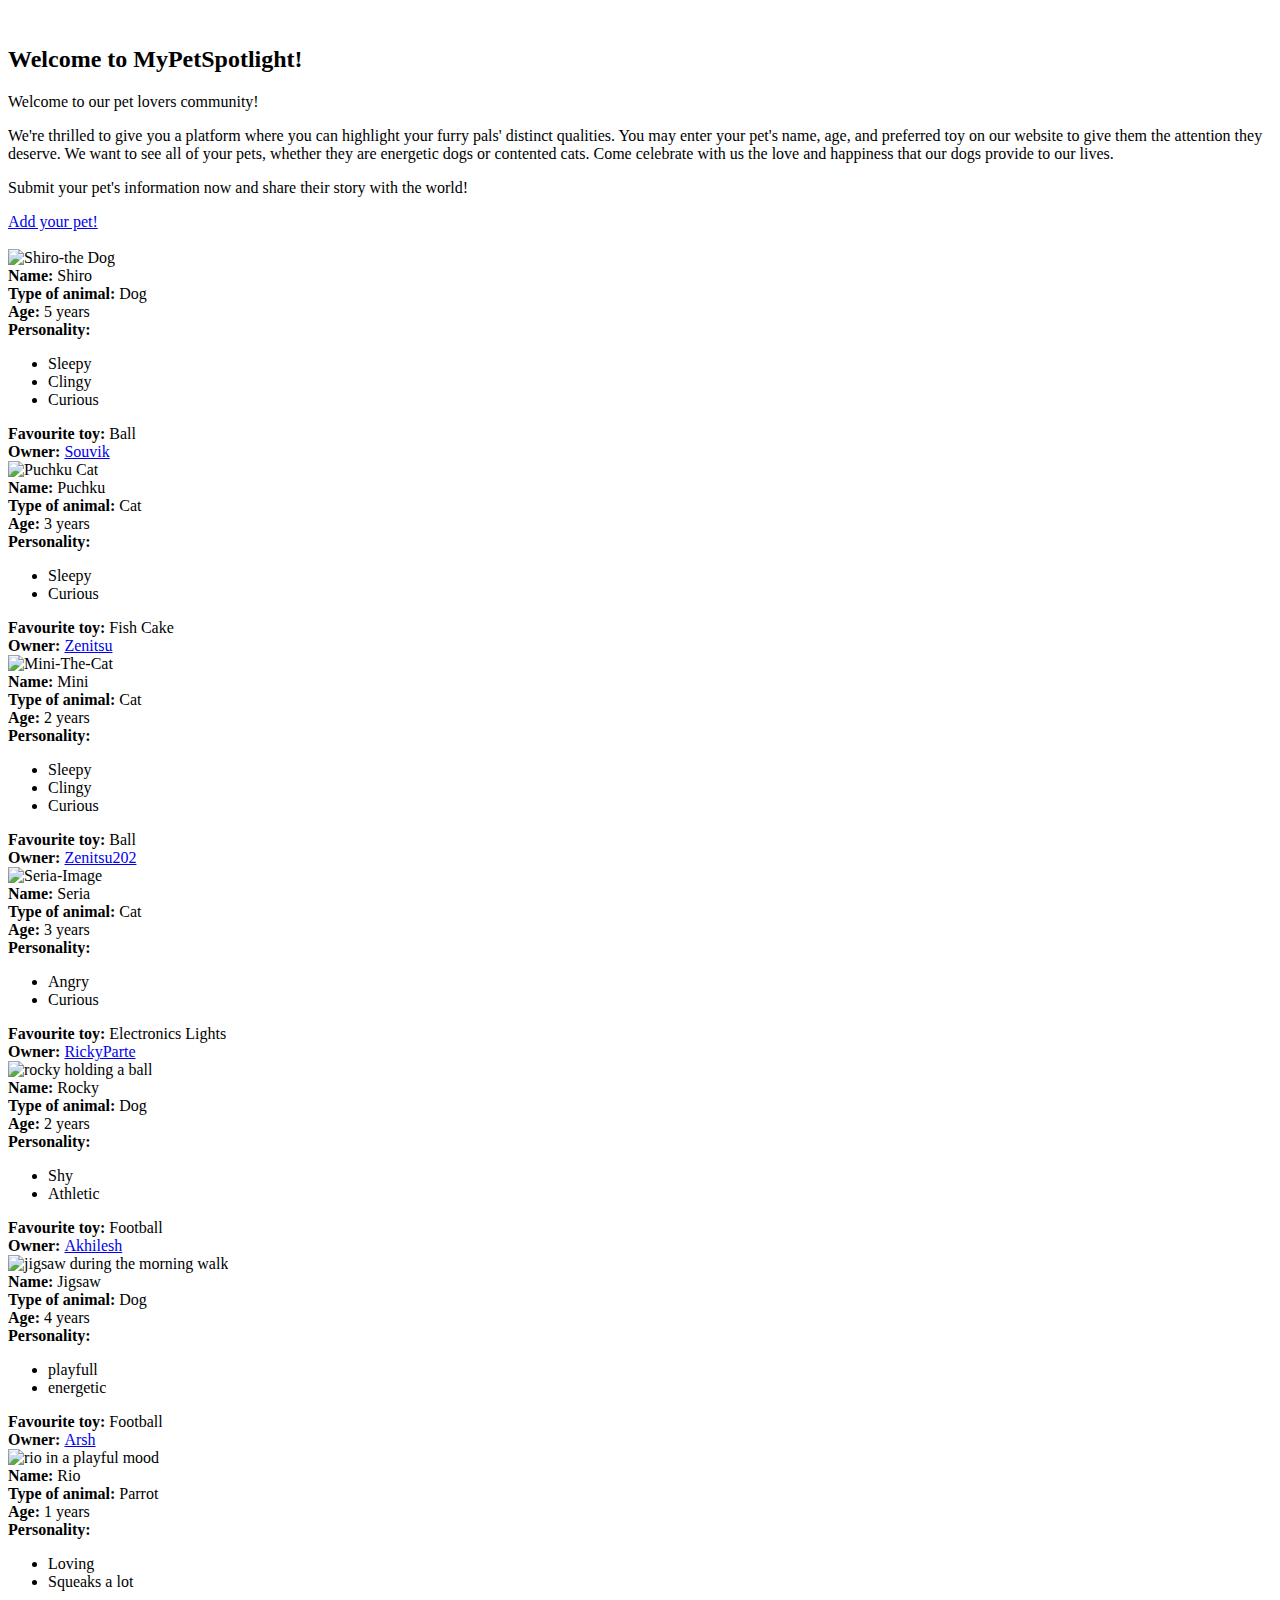
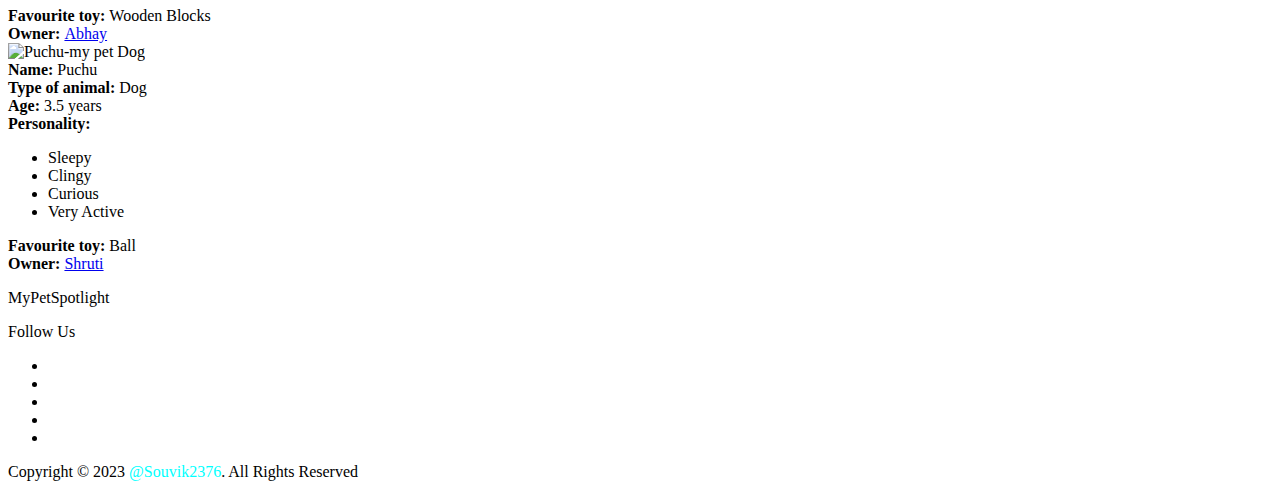
==== index.html @ e3cb03bc "Added my pet puchu's info" ====
<!DOCTYPE html>
<html lang="en">

<head>
  <meta charset="UTF-8" />
  <meta http-equiv="X-UA-Compatible" content="IE=edge" />
  <meta name="viewport" content="width=device-width, initial-scale=1.0" />
  <title>MyPetSpotlight</title>
  <link rel="stylesheet" href="https://cdn.jsdelivr.net/npm/swiper@9/swiper-bundle.min.css" />
  <link rel="stylesheet" href="https://cdn.jsdelivr.net/npm/swiper@9/swiper-bundle.min.css" />
  <link rel="stylesheet" href="./CSS/style.css" />
  <link href="https://cdn.jsdelivr.net/gh/hung1001/font-awesome-pro-v6@44659d9/css/all.css" rel="stylesheet" type="text/css" />
  <link rel="icon" type="image/x-icon" href="./assets/icons/owner.ico">  
</head>

<body>

  <!-- SLider  -->

  <div class="swiper">
    <div class="swiper-wrapper">
      <div class="swiper-slide" id="s1"> <img src="./assets/slider_img/cat.jpg" alt="" srcset=""> </div>
      <div class="swiper-slide" id="s2"> <img src="./assets/slider_img/dog.jpg" alt="" srcset=""> </div>
      <div class="swiper-slide" id="s3"> <img src="./assets/slider_img/hamster1.jpg" alt="" srcset=""> </div>
      <div class="swiper-slide" id="s4"> <img src="./assets/slider_img/dog1.jpg" alt="" srcset=""> </div>
      <div class="swiper-slide" id="s3"> <img src="./assets/slider_img/hamster.jpg" alt="" srcset=""> </div>
    </div>
    <div class="swiper-pagination"></div>
  </div>

  <!-- Introduction -->

  <div class="welcome">

    <h2>Welcome to MyPetSpotlight!</h2>
    <p id="petcommunity">Welcome to our pet lovers community!</p>
    <p id="describe">
      We're thrilled to give you a platform where you can highlight your furry pals' distinct qualities. 
      You may enter your pet's name, age, and preferred toy on our website to give them the attention they 
      deserve. We want to see all of your pets, whether they are energetic dogs or contented cats. 
      Come celebrate with us the love and happiness that our dogs provide to our lives.
    </p>
    <p id="submit">
      Submit your pet's information now and share their story with the
      world!
    </p>
    <nav>
      <a class="navbar-button" href="https://github.com/Souvik2376/Hacktober-Fest-2023-MyPetSpotlight" target="_blank">
        Add your pet!
      </a>
    </nav>
  </div>
  <img id="photo" alt="" />

  <!-- Cards of Pets -->

  <div id="list">

    <!-- Add your pet below -->
    <!-- Shiro-->
    <div class="card">
      <img src="/assets/images/Shiro.jpg" alt="Shiro-the Dog">
      <div class="content">
        <div class="name">
          <strong> Name: </strong>
          <span> Shiro</span>
        </div>
        
        <div class="animal">
          <strong> Type of animal: </strong>
          <span> Dog</span>
        </div>
        
        <div class="age">
          <strong> Age: </strong>
          <span> 5 years</span>
        </div>
        
        <div class="personality">
          <strong> Personality: </strong>
          <ul>
            <li> Sleepy </li>
            <li> Clingy </li>
            <li> Curious </li>
          </ul>
        </div>
        
        <div class="toy">
          <strong> Favourite toy: </strong>
          <span> Ball</span>
        </div>

        <div class="owner">
          <strong> Owner: </strong>
          <span> <a href="https://github.com/Souvik2376"> Souvik </a> </span>
        </div>
      </div>  
    </div>
    
  <!--puchku-->
    <div class="card">
      <img src="/assets/images/puchku.jpg" alt="Puchku Cat">
      <div class="content">
        <div class="name">
          <strong> Name: </strong>
          <span> Puchku </span>
        </div>
        
        <div class="animal">
          <strong> Type of animal: </strong>
          <span> Cat</span>
        </div>
        
        <div class="age">
          <strong> Age: </strong>
          <span> 3 years</span>
        </div>
        
        <div class="personality">
          <strong> Personality: </strong>
          <ul>
            <li> Sleepy </li>
            <li> Curious </li>
          </ul>
        </div>
        
        <div class="toy">
          <strong> Favourite toy: </strong>
          <span> Fish Cake </span>
        </div>

        <div class="owner">
          <strong> Owner: </strong>
          <span> <a href="https://github.com/Zenitsu202"> Zenitsu </a> </span>
        </div>
      </div>  
    </div>

    <!-- My Pet Cat-->
    <div class="card">
      <img src="/assets/images/catpet.jpg" alt="Mini-The-Cat">
      <div class="content">
        <div class="name">
          <strong> Name: </strong>
          <span> Mini</span>
        </div>
        
        <div class="animal">
          <strong> Type of animal: </strong>
          <span> Cat</span>
        </div>
        
        <div class="age">
          <strong> Age: </strong>
          <span> 2 years</span>
        </div>
        
        <div class="personality">
          <strong> Personality: </strong>
          <ul>
            <li> Sleepy </li>
            <li> Clingy </li>
            <li> Curious </li>
          </ul>
        </div>
        
        <div class="toy">
          <strong> Favourite toy: </strong>
          <span> Ball</span>
        </div>

        <div class="owner">
          <strong> Owner: </strong>
          <span> <a href="https://github.com/Zenitsu202"> Zenitsu202 </a> </span>
        </div>
      </div>  
    </div>

    <div class="card">
      <img src="/assets/images/seria.jpeg" alt="Seria-Image">
      <div class="content">
        <div class="name">
          <strong> Name: </strong>
          <span> Seria </span>
        </div>
        
        <div class="animal">
          <strong> Type of animal: </strong>
          <span> Cat </span>
        </div>
        
        <div class="age">
          <strong> Age: </strong>
          <span> 3 years</span>
        </div>
        
        <div class="personality">
          <strong> Personality: </strong>
          <ul>
            <li> Angry </li>
            <li> Curious </li>
          </ul>
        </div>
        
        <div class="toy">
          <strong> Favourite toy: </strong>
          <span> Electronics Lights</span>
        </div>

        <div class="owner">
          <strong> Owner: </strong>
          <span> <a href="https://github.com/RickyParte"> RickyParte </a> </span>
        </div>
      </div>  
    </div>

    <!---Rocky's info-->
    <div class="card">
      <img src="./assets/images/rocky.jpg" alt="rocky holding a ball">
      <div class="content">
        <div class="name">
          <strong> Name: </strong>
          <span>Rocky </span>
        </div>
        
        <div class="animal">
          <strong> Type of animal:  </strong>
          <span> Dog</span>
        </div>
        
        <div class="age">
          <strong> Age: </strong>
          <span>2 years</span>
        </div>
        
        <div class="personality">
          <strong> Personality: </strong>
          <ul>
            <li>Shy</li>
            <li>Athletic</li>
          </ul>
        </div>
        
        <div class="toy">
          <strong> Favourite toy: </strong>
          <span> Football </span>
        </div>

        <div class="owner">
          <strong> Owner: </strong>
          <span> <a href="https://github.com/bruchimp3"> Akhilesh </a> </span>
        </div>
      </div>  
    </div>


    <!---Jigsaw's info-->

    <div class="card">
      <img src="./assets/images/jigsaw.jpg" alt="jigsaw during the morning walk">
      <div class="content">
        <div class="name">
          <strong> Name: </strong>
          <span> Jigsaw </span>
        </div>
        
        <div class="animal">
          <strong> Type of animal: </strong>
          <span> Dog </span>
        </div>
        
        <div class="age">
          <strong> Age: </strong>
          <span> 4 years </span>
        </div>
        
        <div class="personality">
          <strong> Personality: </strong>
          <ul>
            <li> playfull </li>
            <li> energetic </li>
          </ul>
        </div>
        
        <div class="toy">
          <strong> Favourite toy: </strong>
          <span> Football </span>
        </div>

        <div class="owner">
          <strong> Owner: </strong>
          <span> <a href="https://github.com/Arsh-Bhogle"> Arsh </a> </span>
        </div>
      </div>  
    </div>


    <!-- Rio's Info -->
    <div class="card">
      <img src="./assets/images/rio.jpg" alt="rio in a playful mood">
      <div class="content">
        <div class="name">
          <strong> Name: </strong>
          <span>Rio </span>
        </div>
        
        <div class="animal">
          <strong> Type of animal:  </strong>
          <span> Parrot</span>
        </div>
        
        <div class="age">
          <strong> Age: </strong>
          <span>1 years</span>
        </div>
        
        <div class="personality">
          <strong> Personality: </strong>
          <ul>
            <li>Loving</li>
            <li>Squeaks a lot</li>
          </ul>
        </div>
        
        <div class="toy">
          <strong> Favourite toy: </strong>
          <span> Wooden Blocks </span>
        </div>

        <div class="owner">
          <strong> Owner: </strong>
          <span> <a href="https://github.com/Abhay-Gupta008"> Abhay </a> </span>
        </div>
      </div>  
    </div>

    <!-- Puchu- my pet dog-->
    <div class="card">
      <img src="/assets/images/puchu.jpg" alt="Puchu-my pet Dog">
      <div class="content">
        <div class="name">
          <strong> Name: </strong>
          <span> Puchu </span>
        </div>
        
        <div class="animal">
          <strong> Type of animal: </strong>
          <span> Dog</span>
        </div>
        
        <div class="age">
          <strong> Age: </strong>
          <span> 3.5 years</span>
        </div>
        
        <div class="personality">
          <strong> Personality: </strong>
          <ul>
            <li> Sleepy </li>
            <li> Clingy </li>
            <li> Curious </li>
            <li> Very Active </li>
          </ul>
        </div>
        
        <div class="toy">
          <strong> Favourite toy: </strong>
          <span> Ball </span>
        </div>

        <div class="owner">
          <strong> Owner: </strong>
          <span> <a href="https://github.com/shruti-sen2004"> Shruti </a> </span>
        </div>
      </div>  
    </div>
    

    <!-- Add your pet above -->

  </div>

  <!--Footer-->
  <footer>
    <div class="footer-line">
      <p class="logo">MyPetSpotlight</p>

      <div class="social-media">
        <p>Follow Us</p>
        <ul>
          <li class="list-item">
            <a href=""><i class="fa-brands fa-facebook fa-2xl"></i></a>
          </li>
          <li class="list-item">
            <a href=""><i class="fa-brands fa-twitter fa-2xl"></i></a>
          </li>
          <li class="list-item">
            <a href=""><i class="fa-brands fa-tiktok fa-2xl"></i></a>
          </li>
          <li class="list-item">
            <a href=""><i class="fa-brands fa-instagram fa-2xl"></i></a>
          </li>
          <li class="list-item">
            <a href="https://github.com/"><i class="fa-brands fa-github fa-2xl"></i></a>
          </li>
        </ul>
      </div>
    </div>

    <div class="copyright">
      <p> Copyright &copy; 2023 <span style="color: aqua;">@Souvik2376</span>. All Rights Reserved</p>
    </div>
  </footer>


</body>

<!-- script of slider -->

<script src="https://cdn.jsdelivr.net/npm/swiper@9/swiper-bundle.min.js"></script>
<script src="./JS/slider.js"></script>
<script src="./JS/script.js"></script>
</html>
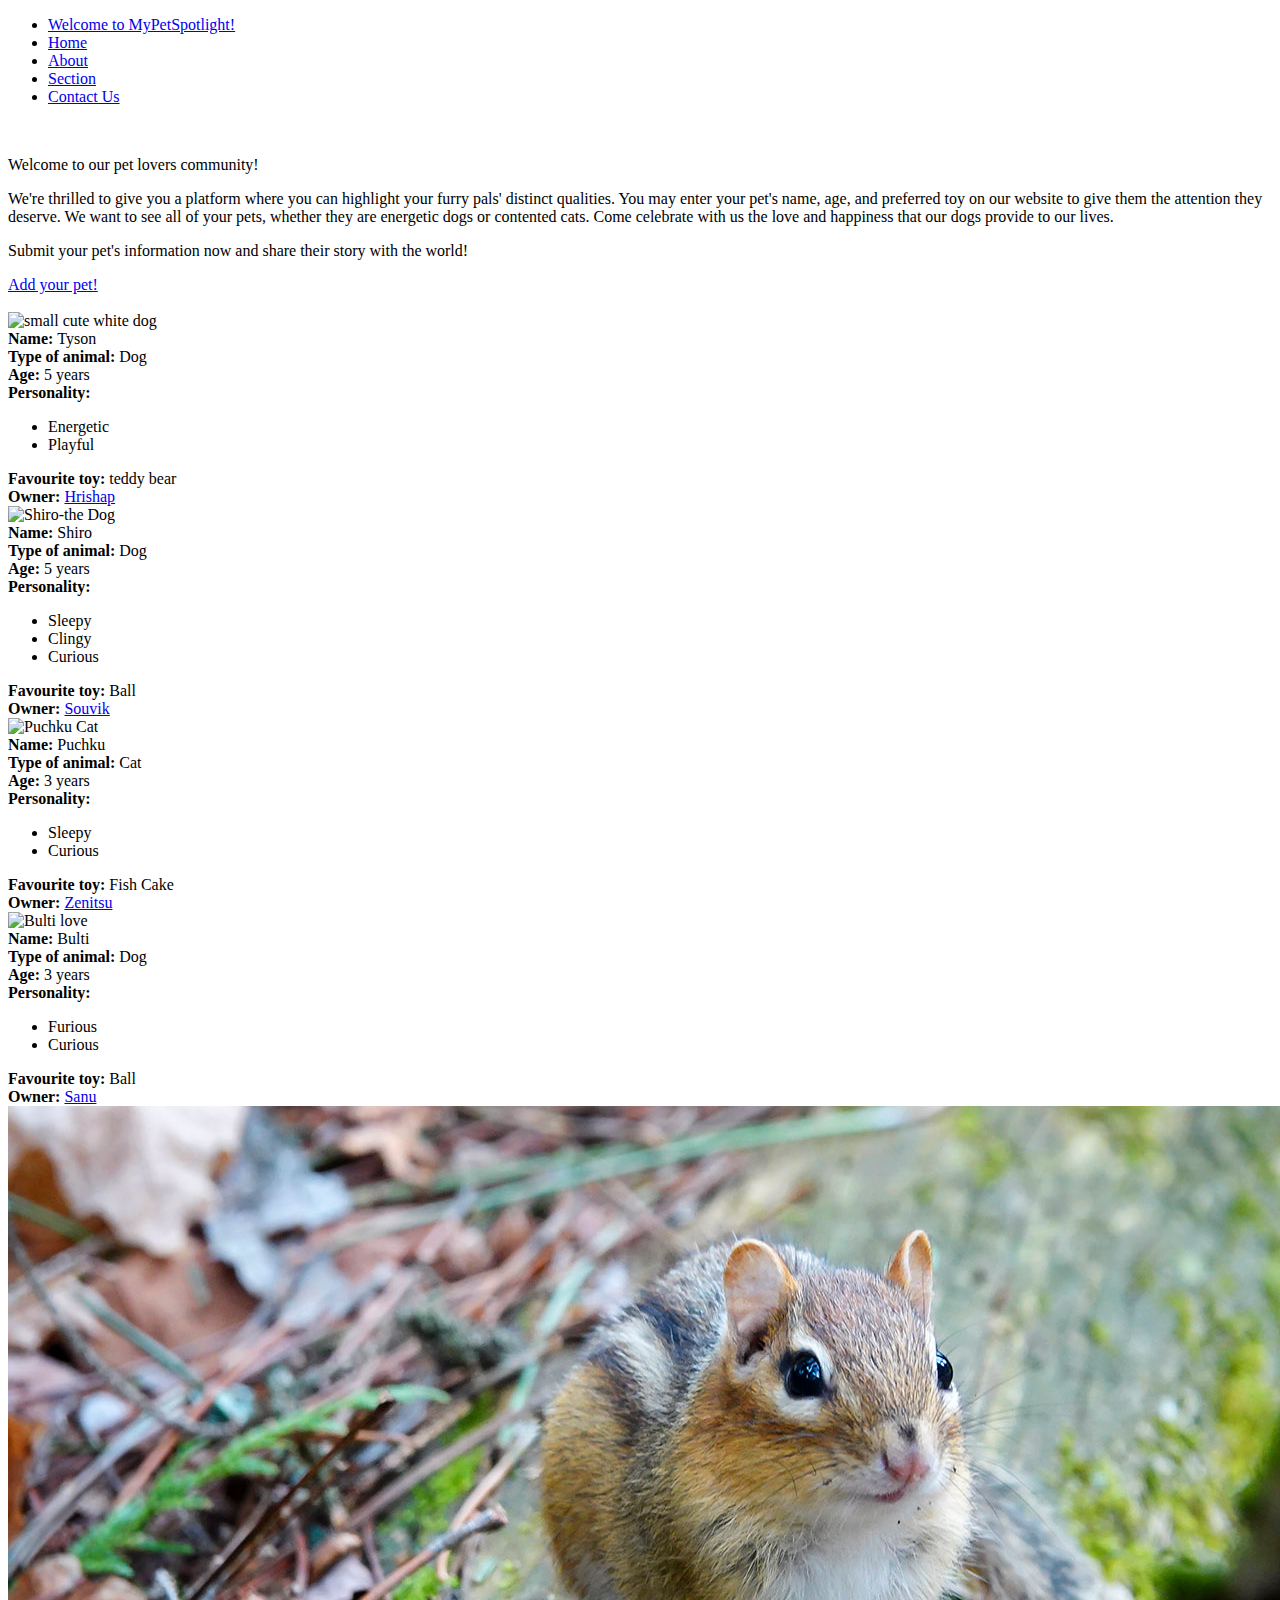
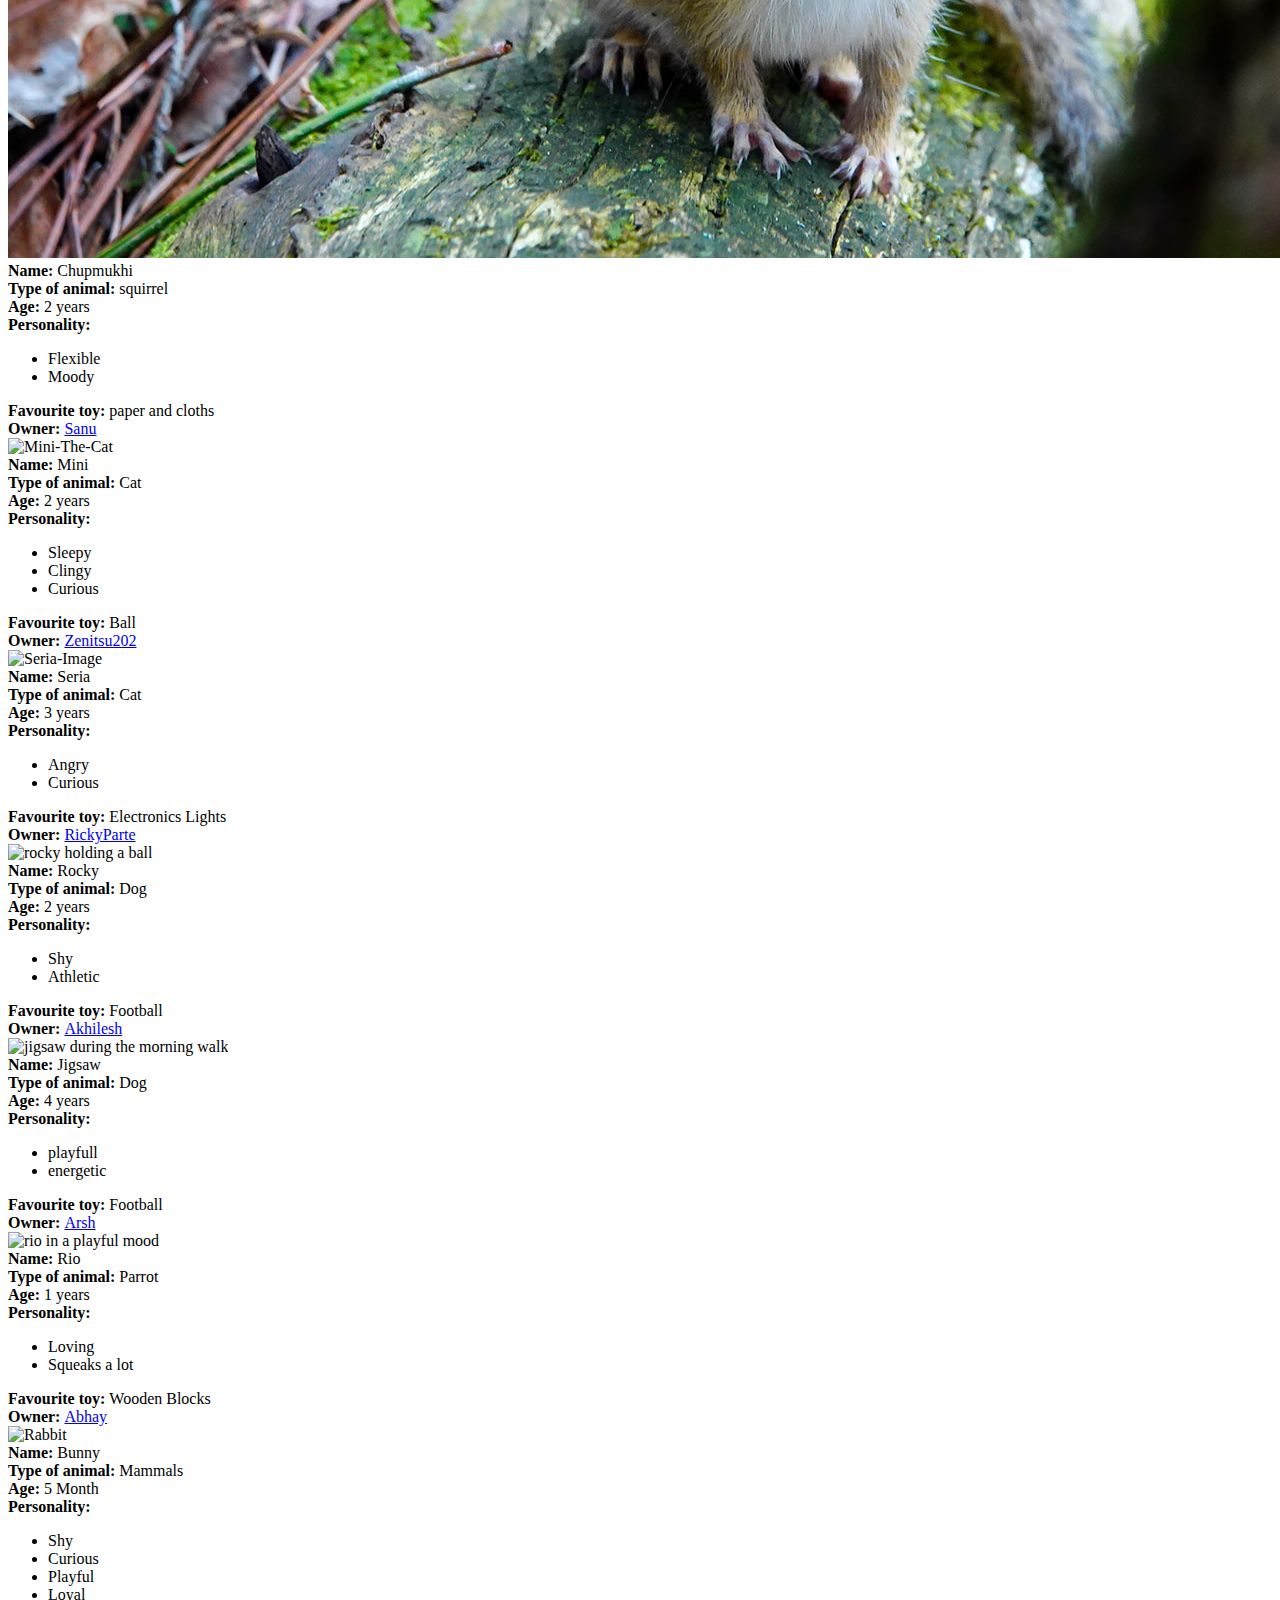
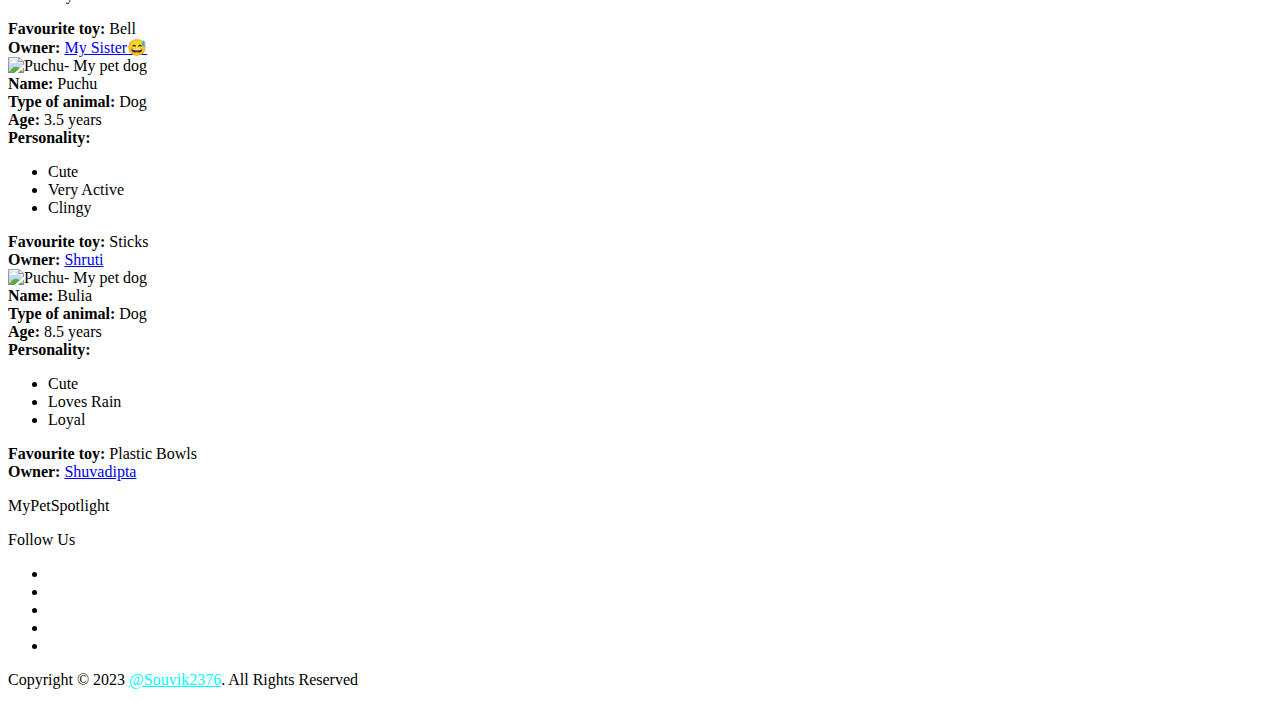
==== commit 941370b7: "Merge pull request #24 from Santanujana2001/sanu" ====
--- a/index.html
+++ b/index.html
@@ -9,11 +9,28 @@
   <link rel="stylesheet" href="https://cdn.jsdelivr.net/npm/swiper@9/swiper-bundle.min.css" />
   <link rel="stylesheet" href="https://cdn.jsdelivr.net/npm/swiper@9/swiper-bundle.min.css" />
   <link rel="stylesheet" href="./CSS/style.css" />
-  <link href="https://cdn.jsdelivr.net/gh/hung1001/font-awesome-pro-v6@44659d9/css/all.css" rel="stylesheet" type="text/css" />
-  <link rel="icon" type="image/x-icon" href="./assets/icons/owner.ico">  
+  <link rel="stylesheet" href="./CSS/scroll.css">
+  <link href="https://cdn.jsdelivr.net/gh/hung1001/font-awesome-pro-v6@44659d9/css/all.css" rel="stylesheet"
+    type="text/css" />
+  <link rel="icon" type="image/x-icon" href="./assets/icons/owner.ico">
 </head>
 
 <body>
+  <nav class="navbar">
+    <ul>
+      <li><a href="#">Welcome to MyPetSpotlight!</a></li>
+      <li><a href="#">Home</a></li>
+      <li><a href="#">About</a></li>
+      <li><a href="#">Section</a></li>
+      <li><a href="#">Contact Us</a></li>
+    </ul>
+  </nav>
+
+  <!-- SCROLL TO TOP BUTTON -->
+  <div id="progress">
+    <span id="progress-value">&#x1F815;</span>
+  </div>
+
 
   <!-- SLider  -->
 
@@ -32,12 +49,12 @@
 
   <div class="welcome">
 
-    <h2>Welcome to MyPetSpotlight!</h2>
+   
     <p id="petcommunity">Welcome to our pet lovers community!</p>
     <p id="describe">
-      We're thrilled to give you a platform where you can highlight your furry pals' distinct qualities. 
-      You may enter your pet's name, age, and preferred toy on our website to give them the attention they 
-      deserve. We want to see all of your pets, whether they are energetic dogs or contented cats. 
+      We're thrilled to give you a platform where you can highlight your furry pals' distinct qualities.
+      You may enter your pet's name, age, and preferred toy on our website to give them the attention they
+      deserve. We want to see all of your pets, whether they are energetic dogs or contented cats.
       Come celebrate with us the love and happiness that our dogs provide to our lives.
     </p>
     <p id="submit">
@@ -57,6 +74,46 @@
   <div id="list">
 
     <!-- Add your pet below -->
+
+    <!--Tyson-->
+    <div class="card">
+      <img src="./assets/images/Tyson.jpg" alt="small cute  white dog ">
+      <div class="content">
+        <div class="name">
+          <strong> Name: </strong>
+          <span>Tyson</span>
+        </div>
+
+        <div class="animal">
+          <strong> Type of animal: </strong>
+          <span> Dog </span>
+        </div>
+
+        <div class="age">
+          <strong> Age: </strong>
+          <span>5 years</span>
+        </div>
+
+        <div class="personality">
+          <strong> Personality: </strong>
+          <ul>
+            <li> Energetic </li>
+            <li> Playful</li>
+          </ul>
+        </div>
+
+        <div class="toy">
+          <strong> Favourite toy: </strong>
+          <span> teddy bear</span>
+        </div>
+
+        <div class="owner">
+          <strong> Owner: </strong>
+          <span> <a href="https://github.com/Hrishap"> Hrishap </a> </span>
+        </div>
+      </div>
+    </div>
+
     <!-- Shiro-->
     <div class="card">
       <img src="/assets/images/Shiro.jpg" alt="Shiro-the Dog">
@@ -65,17 +122,17 @@
           <strong> Name: </strong>
           <span> Shiro</span>
         </div>
-        
+
         <div class="animal">
           <strong> Type of animal: </strong>
           <span> Dog</span>
         </div>
-        
+
         <div class="age">
           <strong> Age: </strong>
           <span> 5 years</span>
         </div>
-        
+
         <div class="personality">
           <strong> Personality: </strong>
           <ul>
@@ -84,7 +141,7 @@
             <li> Curious </li>
           </ul>
         </div>
-        
+
         <div class="toy">
           <strong> Favourite toy: </strong>
           <span> Ball</span>
@@ -94,10 +151,10 @@
           <strong> Owner: </strong>
           <span> <a href="https://github.com/Souvik2376"> Souvik </a> </span>
         </div>
-      </div>  
-    </div>
-    
-  <!--puchku-->
+      </div>
+    </div>
+
+    <!--puchku-->
     <div class="card">
       <img src="/assets/images/puchku.jpg" alt="Puchku Cat">
       <div class="content">
@@ -105,17 +162,17 @@
           <strong> Name: </strong>
           <span> Puchku </span>
         </div>
-        
+
         <div class="animal">
           <strong> Type of animal: </strong>
           <span> Cat</span>
         </div>
-        
+
         <div class="age">
           <strong> Age: </strong>
           <span> 3 years</span>
         </div>
-        
+
         <div class="personality">
           <strong> Personality: </strong>
           <ul>
@@ -123,7 +180,7 @@
             <li> Curious </li>
           </ul>
         </div>
-        
+
         <div class="toy">
           <strong> Favourite toy: </strong>
           <span> Fish Cake </span>
@@ -133,7 +190,85 @@
           <strong> Owner: </strong>
           <span> <a href="https://github.com/Zenitsu202"> Zenitsu </a> </span>
         </div>
-      </div>  
+      </div>
+    </div>
+
+    <!--Bulti-->
+    <div class="card">
+      <img src="./assets/images/bulti.jpg" alt="Bulti love">
+      <div class="content">
+        <div class="name">
+          <strong> Name: </strong>
+          <span> Bulti </span>
+        </div>
+
+        <div class="animal">
+          <strong> Type of animal: </strong>
+          <span> Dog</span>
+        </div>
+
+        <div class="age">
+          <strong> Age: </strong>
+          <span> 3 years</span>
+        </div>
+
+        <div class="personality">
+          <strong> Personality: </strong>
+          <ul>
+            <li> Furious </li>
+            <li> Curious </li>
+          </ul>
+        </div>
+
+        <div class="toy">
+          <strong> Favourite toy: </strong>
+          <span> Ball </span>
+        </div>
+
+        <div class="owner">
+          <strong> Owner: </strong>
+          <span> <a href="https://github.com/Santanujana2001"> Sanu </a> </span>
+        </div>
+      </div>
+    </div>
+
+    <!--Chupmukhi-->
+    <div class="card">
+      <img src="./assets/images/Chupmukhi.jpg" alt="Bulti love">
+      <div class="content">
+        <div class="name">
+          <strong> Name: </strong>
+          <span> Chupmukhi </span>
+        </div>
+
+        <div class="animal">
+          <strong> Type of animal: </strong>
+          <span> squirrel </span>
+        </div>
+
+        <div class="age">
+          <strong> Age: </strong>
+          <span> 2 years</span>
+        </div>
+
+        <div class="personality">
+          <strong> Personality: </strong>
+          <ul>
+            <li> Flexible </li>
+            <li> Moody </li>
+          </ul>
+        </div>
+
+        <div class="toy">
+          <strong> Favourite toy: </strong>
+          <span> paper and cloths </span>
+        </div>
+
+        <div class="owner">
+          <strong> Owner: </strong>
+          <span> <a href="https://github.com/Santanujana2001"> Sanu </a> </span>
+        </div>
+      </div>
     </div>
 
     <!-- My Pet Cat-->
@@ -144,17 +279,17 @@
           <strong> Name: </strong>
           <span> Mini</span>
         </div>
-        
+
         <div class="animal">
           <strong> Type of animal: </strong>
           <span> Cat</span>
         </div>
-        
+
         <div class="age">
           <strong> Age: </strong>
           <span> 2 years</span>
         </div>
-        
+
         <div class="personality">
           <strong> Personality: </strong>
           <ul>
@@ -163,7 +298,7 @@
             <li> Curious </li>
           </ul>
         </div>
-        
+
         <div class="toy">
           <strong> Favourite toy: </strong>
           <span> Ball</span>
@@ -173,7 +308,7 @@
           <strong> Owner: </strong>
           <span> <a href="https://github.com/Zenitsu202"> Zenitsu202 </a> </span>
         </div>
-      </div>  
+      </div>
     </div>
 
     <div class="card">
@@ -183,17 +318,17 @@
           <strong> Name: </strong>
           <span> Seria </span>
         </div>
-        
+
         <div class="animal">
           <strong> Type of animal: </strong>
           <span> Cat </span>
         </div>
-        
+
         <div class="age">
           <strong> Age: </strong>
           <span> 3 years</span>
         </div>
-        
+
         <div class="personality">
           <strong> Personality: </strong>
           <ul>
@@ -201,7 +336,7 @@
             <li> Curious </li>
           </ul>
         </div>
-        
+
         <div class="toy">
           <strong> Favourite toy: </strong>
           <span> Electronics Lights</span>
@@ -211,7 +346,7 @@
           <strong> Owner: </strong>
           <span> <a href="https://github.com/RickyParte"> RickyParte </a> </span>
         </div>
-      </div>  
+      </div>
     </div>
 
     <!---Rocky's info-->
@@ -221,6 +356,167 @@
         <div class="name">
           <strong> Name: </strong>
           <span>Rocky </span>
+        </div>
+
+        <div class="animal">
+          <strong> Type of animal: </strong>
+          <span> Dog</span>
+        </div>
+
+        <div class="age">
+          <strong> Age: </strong>
+          <span>2 years</span>
+        </div>
+
+        <div class="personality">
+          <strong> Personality: </strong>
+          <ul>
+            <li>Shy</li>
+            <li>Athletic</li>
+          </ul>
+        </div>
+
+        <div class="toy">
+          <strong> Favourite toy: </strong>
+          <span> Football </span>
+        </div>
+
+        <div class="owner">
+          <strong> Owner: </strong>
+          <span> <a href="https://github.com/bruchimp3"> Akhilesh </a> </span>
+        </div>
+      </div>
+    </div>
+
+
+    <!---Jigsaw's info-->
+
+    <div class="card">
+      <img src="./assets/images/jigsaw.jpg" alt="jigsaw during the morning walk">
+      <div class="content">
+        <div class="name">
+          <strong> Name: </strong>
+          <span> Jigsaw </span>
+        </div>
+
+        <div class="animal">
+          <strong> Type of animal: </strong>
+          <span> Dog </span>
+        </div>
+
+        <div class="age">
+          <strong> Age: </strong>
+          <span> 4 years </span>
+        </div>
+
+        <div class="personality">
+          <strong> Personality: </strong>
+          <ul>
+            <li> playfull </li>
+            <li> energetic </li>
+          </ul>
+        </div>
+
+        <div class="toy">
+          <strong> Favourite toy: </strong>
+          <span> Football </span>
+        </div>
+
+        <div class="owner">
+          <strong> Owner: </strong>
+          <span> <a href="https://github.com/Arsh-Bhogle"> Arsh </a> </span>
+        </div>
+      </div>
+    </div>
+
+
+    <!-- Rio's Info -->
+    <div class="card">
+      <img src="./assets/images/rio.jpg" alt="rio in a playful mood">
+      <div class="content">
+        <div class="name">
+          <strong> Name: </strong>
+          <span>Rio </span>
+        </div>
+
+        <div class="animal">
+          <strong> Type of animal: </strong>
+          <span> Parrot</span>
+        </div>
+
+        <div class="age">
+          <strong> Age: </strong>
+          <span>1 years</span>
+        </div>
+
+        <div class="personality">
+          <strong> Personality: </strong>
+          <ul>
+            <li>Loving</li>
+            <li>Squeaks a lot</li>
+          </ul>
+        </div>
+
+        <div class="toy">
+          <strong> Favourite toy: </strong>
+          <span> Wooden Blocks </span>
+        </div>
+
+        <div class="owner">
+          <strong> Owner: </strong>
+          <span> <a href="https://github.com/Abhay-Gupta008"> Abhay </a> </span>
+        </div>
+      </div>
+    </div>
+
+    <!-- My Rabbit-->
+    <div class="card">
+      <img src="/assets/images/rabbit.jpg" alt="Rabbit">
+      <div class="content">
+        <div class="name">
+          <strong> Name: </strong>
+          <span>Bunny</span>
+        </div>
+
+        <div class="animal">
+          <strong> Type of animal: </strong>
+          <span> Mammals </span>
+        </div>
+
+        <div class="age">
+          <strong> Age: </strong>
+          <span>5 Month</span>
+        </div>
+
+        <div class="personality">
+          <strong> Personality: </strong>
+          <ul>
+            <li> Shy </li>
+            <li> Curious </li>
+            <li> Playful </li>
+            <li> Loyal </li>
+          </ul>
+        </div>
+
+        <div class="toy">
+          <strong> Favourite toy: </strong>
+          <span> Bell </span>
+        </div>
+
+        <div class="owner">
+          <strong> Owner: </strong>
+          <span> <a href="https://github.com/saurav1207"> My Sister😅 </a> </span>
+        </div>
+      </div>
+    </div>
+    
+    <!-- PUCHU- My pet dog -->
+    <div class="card">
+      <img src="./assets/images/puchu.jpg" alt="Puchu- My pet dog">
+      <div class="content">
+        <div class="name">
+          <strong> Name: </strong>
+          <span>Puchu </span>
         </div>
         
         <div class="animal">
@@ -230,153 +526,72 @@
         
         <div class="age">
           <strong> Age: </strong>
-          <span>2 years</span>
-        </div>
-        
-        <div class="personality">
-          <strong> Personality: </strong>
-          <ul>
-            <li>Shy</li>
-            <li>Athletic</li>
-          </ul>
-        </div>
-        
-        <div class="toy">
-          <strong> Favourite toy: </strong>
-          <span> Football </span>
-        </div>
-
-        <div class="owner">
-          <strong> Owner: </strong>
-          <span> <a href="https://github.com/bruchimp3"> Akhilesh </a> </span>
+          <span>3.5 years</span>
+        </div>
+        
+        <div class="personality">
+          <strong> Personality: </strong>
+          <ul>
+            <li>Cute</li>
+            <li>Very Active</li>
+            <li>Clingy</li>
+          </ul>
+        </div>
+        
+        <div class="toy">
+          <strong> Favourite toy: </strong>
+          <span> Sticks </span>
+        </div>
+
+        <div class="owner">
+          <strong> Owner: </strong>
+          <span> <a href="https://github.com/shruti-sen2004"> Shruti </a> </span>
         </div>
       </div>  
     </div>
-
-
-    <!---Jigsaw's info-->
-
-    <div class="card">
-      <img src="./assets/images/jigsaw.jpg" alt="jigsaw during the morning walk">
-      <div class="content">
-        <div class="name">
-          <strong> Name: </strong>
-          <span> Jigsaw </span>
-        </div>
-        
-        <div class="animal">
-          <strong> Type of animal: </strong>
-          <span> Dog </span>
-        </div>
-        
-        <div class="age">
-          <strong> Age: </strong>
-          <span> 4 years </span>
-        </div>
-        
-        <div class="personality">
-          <strong> Personality: </strong>
-          <ul>
-            <li> playfull </li>
-            <li> energetic </li>
-          </ul>
-        </div>
-        
-        <div class="toy">
-          <strong> Favourite toy: </strong>
-          <span> Football </span>
-        </div>
-
-        <div class="owner">
-          <strong> Owner: </strong>
-          <span> <a href="https://github.com/Arsh-Bhogle"> Arsh </a> </span>
+    
+    <!-- BULIA- My pet dog -->
+    <div class="card">
+      <img src="./assets/images/Bulia.png" alt="Puchu- My pet dog">
+      <div class="content">
+        <div class="name">
+          <strong> Name: </strong>
+          <span>Bulia </span>
+        </div>
+        
+        <div class="animal">
+          <strong> Type of animal:  </strong>
+          <span> Dog</span>
+        </div>
+        
+        <div class="age">
+          <strong> Age: </strong>
+          <span>8.5 years</span>
+        </div>
+        
+        <div class="personality">
+          <strong> Personality: </strong>
+          <ul>
+            <li>Cute</li>
+            <li>Loves Rain</li>
+            <li>Loyal</li>
+          </ul>
+        </div>
+        
+        <div class="toy">
+          <strong> Favourite toy: </strong>
+          <span> Plastic Bowls </span>
+        </div>
+
+        <div class="owner">
+          <strong> Owner: </strong>
+          <span> <a href="https://github.com/5h0ov"> Shuvadipta </a> </span>
         </div>
       </div>  
     </div>
-
-
-    <!-- Rio's Info -->
-    <div class="card">
-      <img src="./assets/images/rio.jpg" alt="rio in a playful mood">
-      <div class="content">
-        <div class="name">
-          <strong> Name: </strong>
-          <span>Rio </span>
-        </div>
-        
-        <div class="animal">
-          <strong> Type of animal:  </strong>
-          <span> Parrot</span>
-        </div>
-        
-        <div class="age">
-          <strong> Age: </strong>
-          <span>1 years</span>
-        </div>
-        
-        <div class="personality">
-          <strong> Personality: </strong>
-          <ul>
-            <li>Loving</li>
-            <li>Squeaks a lot</li>
-          </ul>
-        </div>
-        
-        <div class="toy">
-          <strong> Favourite toy: </strong>
-          <span> Wooden Blocks </span>
-        </div>
-
-        <div class="owner">
-          <strong> Owner: </strong>
-          <span> <a href="https://github.com/Abhay-Gupta008"> Abhay </a> </span>
-        </div>
-      </div>  
-    </div>
-
-    <!-- Puchu- my pet dog-->
-    <div class="card">
-      <img src="/assets/images/puchu.jpg" alt="Puchu-my pet Dog">
-      <div class="content">
-        <div class="name">
-          <strong> Name: </strong>
-          <span> Puchu </span>
-        </div>
-        
-        <div class="animal">
-          <strong> Type of animal: </strong>
-          <span> Dog</span>
-        </div>
-        
-        <div class="age">
-          <strong> Age: </strong>
-          <span> 3.5 years</span>
-        </div>
-        
-        <div class="personality">
-          <strong> Personality: </strong>
-          <ul>
-            <li> Sleepy </li>
-            <li> Clingy </li>
-            <li> Curious </li>
-            <li> Very Active </li>
-          </ul>
-        </div>
-        
-        <div class="toy">
-          <strong> Favourite toy: </strong>
-          <span> Ball </span>
-        </div>
-
-        <div class="owner">
-          <strong> Owner: </strong>
-          <span> <a href="https://github.com/shruti-sen2004"> Shruti </a> </span>
-        </div>
-      </div>  
-    </div>
+ 
+    <!-- Add your pet above -->
     
-
-    <!-- Add your pet above -->
 
   </div>
 
@@ -408,7 +623,8 @@
     </div>
 
     <div class="copyright">
-      <p> Copyright &copy; 2023 <span style="color: aqua;">@Souvik2376</span>. All Rights Reserved</p>
+      <p> Copyright &copy; 2023 <a href="https://github.com/Souvik2376" target="_blank"
+          style="color: aqua;">@Souvik2376</a>. All Rights Reserved</p>
     </div>
   </footer>
 
@@ -420,4 +636,6 @@
 <script src="https://cdn.jsdelivr.net/npm/swiper@9/swiper-bundle.min.js"></script>
 <script src="./JS/slider.js"></script>
 <script src="./JS/script.js"></script>
-</html>
+<script src="./JS/scroll.js"></script>
+
+</html>--- a/CSS/scroll.css
+++ b/CSS/scroll.css
@@ -0,0 +1,38 @@
+#progress {
+    position: fixed;
+    bottom: 20px;
+    right: 10px;
+    height: 50px;
+    width: 50px;
+    display: none;
+    place-items: center;
+    border-radius: 50%;
+    transition: opacity 0.3s, background-color 0.3s;
+    box-shadow: 0px 4px 6px 0 rgba(255, 255, 255, .3),
+              -2px -4px 6px 0 rgba(116, 125, 136, .2),
+              inset -2px -4px 4px 0 rgba(255, 255, 255, .2),
+              inset 4px 4px 6px 0 rgba(0, 0, 0, .2);
+    cursor: pointer;
+  }
+  #progress:hover{
+    opacity: 1;
+  background-color: #df87ef;
+  animation: animate 1s linear infinite;
+  }
+  @keyframes animate{
+    50%{
+      transform: translateY(-8px);
+    }
+  }
+  #progress-value {
+    display: block;
+    height: calc(100% - 15px);
+    width: calc(100% - 15px);
+    background-color: rgb(104, 98, 232);
+    background: linear-gradient(90deg, rgb(15, 15, 37) 0%, rgb(37, 28, 89) 39%, rgb(14, 12, 82) 100%);
+    border-radius: 50%;
+    display: grid;
+    place-items: center;
+    font-size: 26px;
+    color: #4CC5DB;
+  }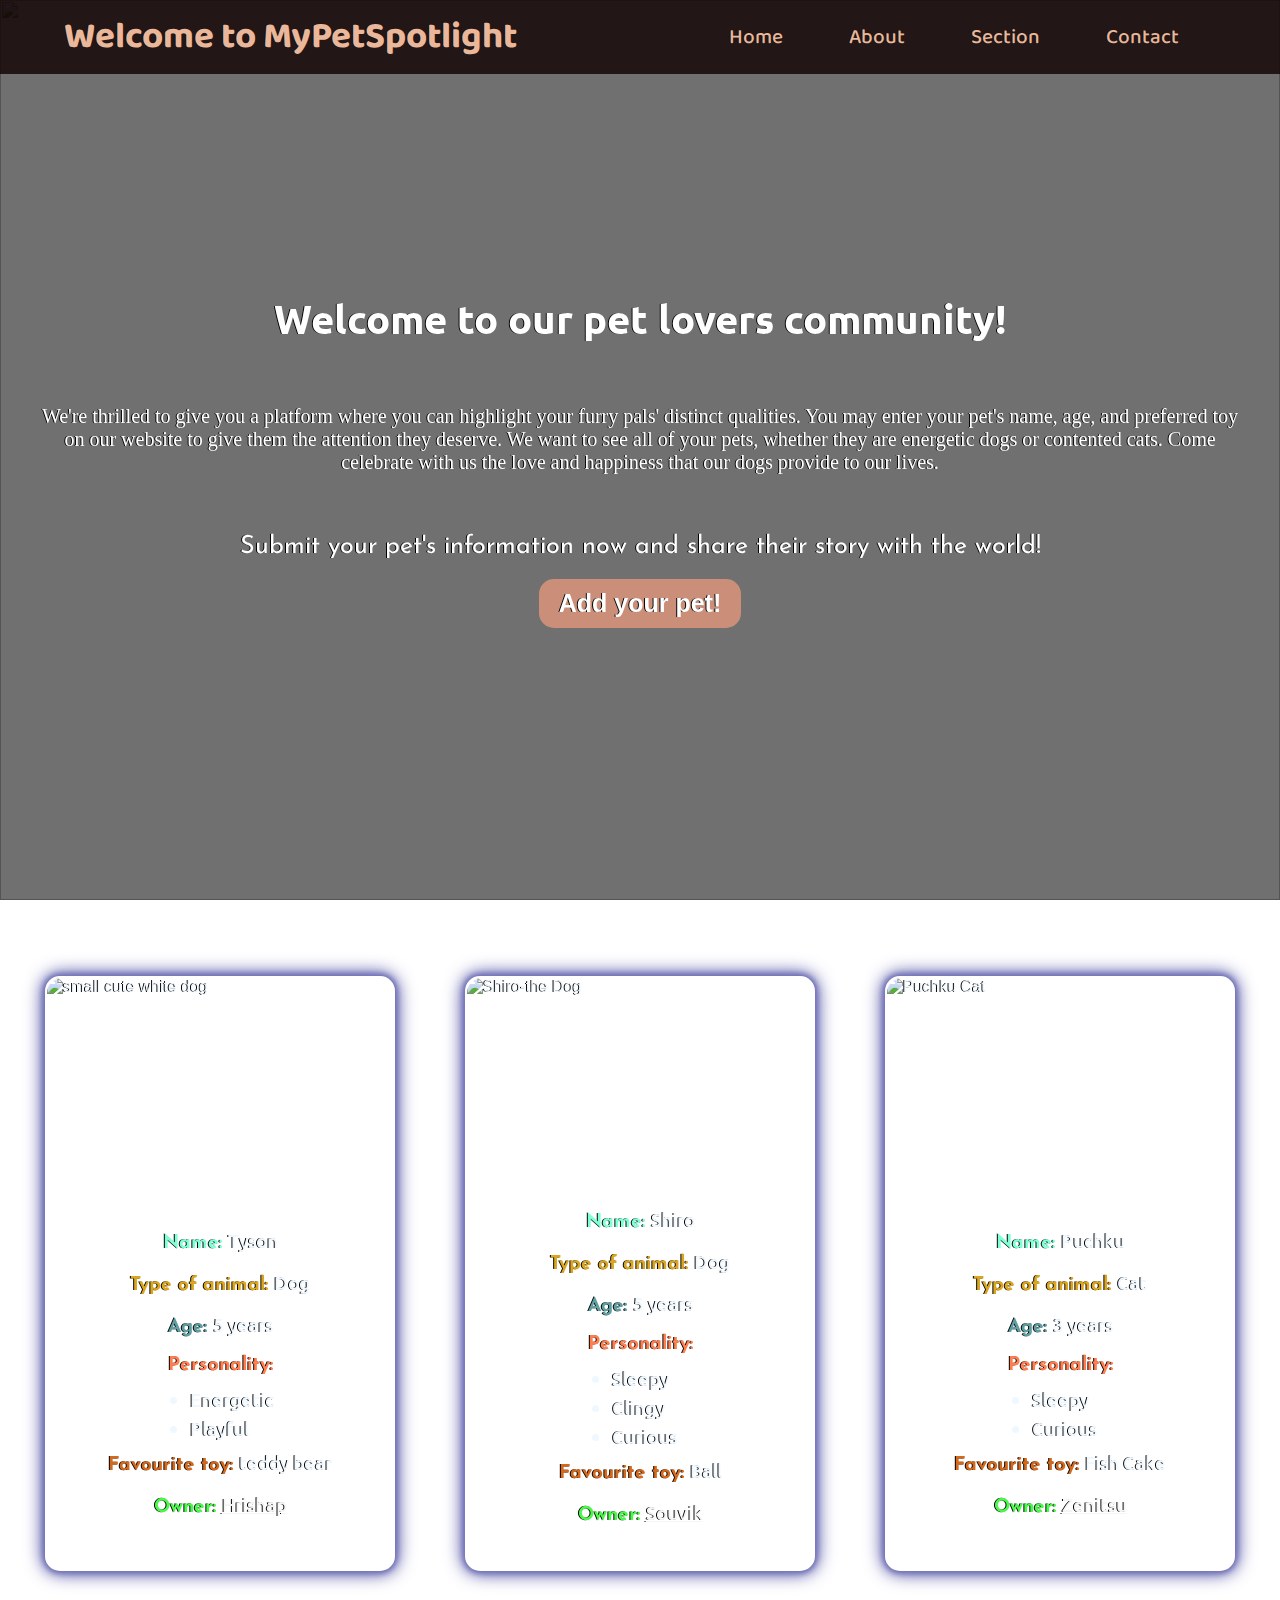
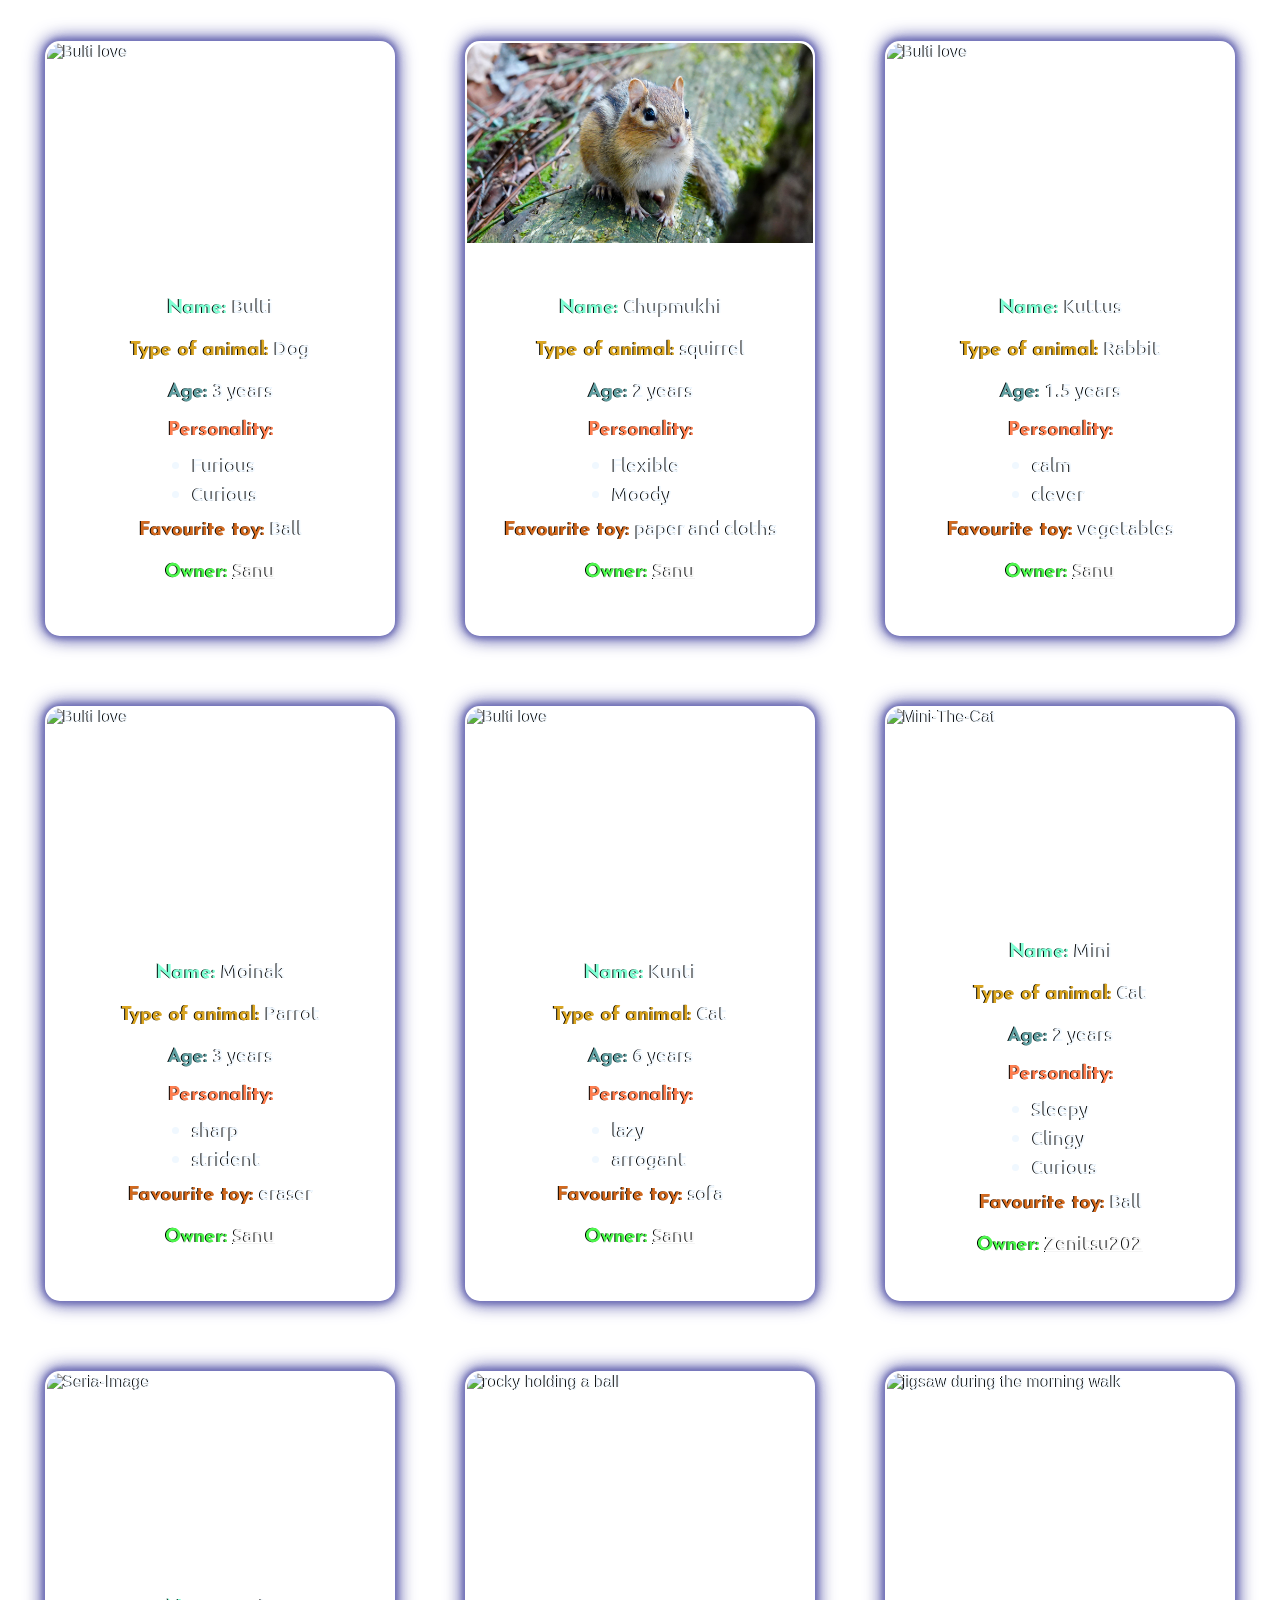
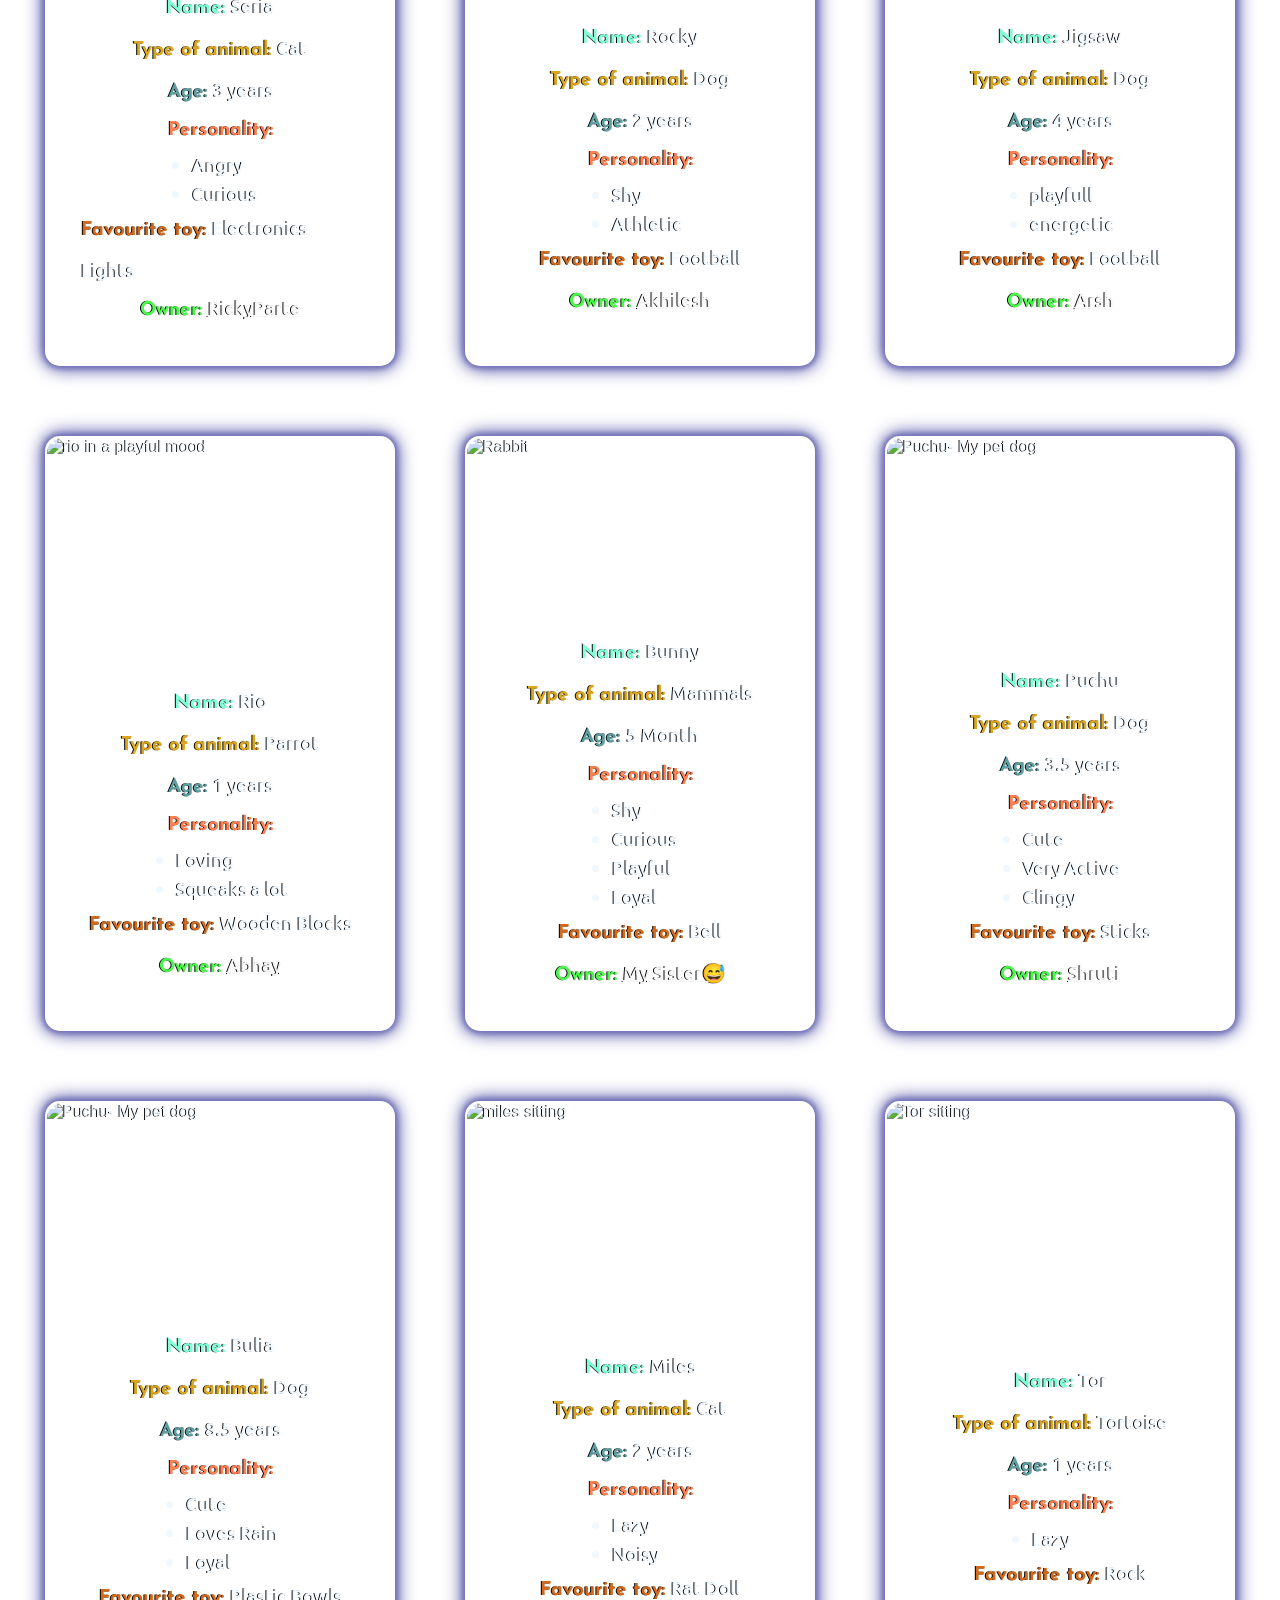
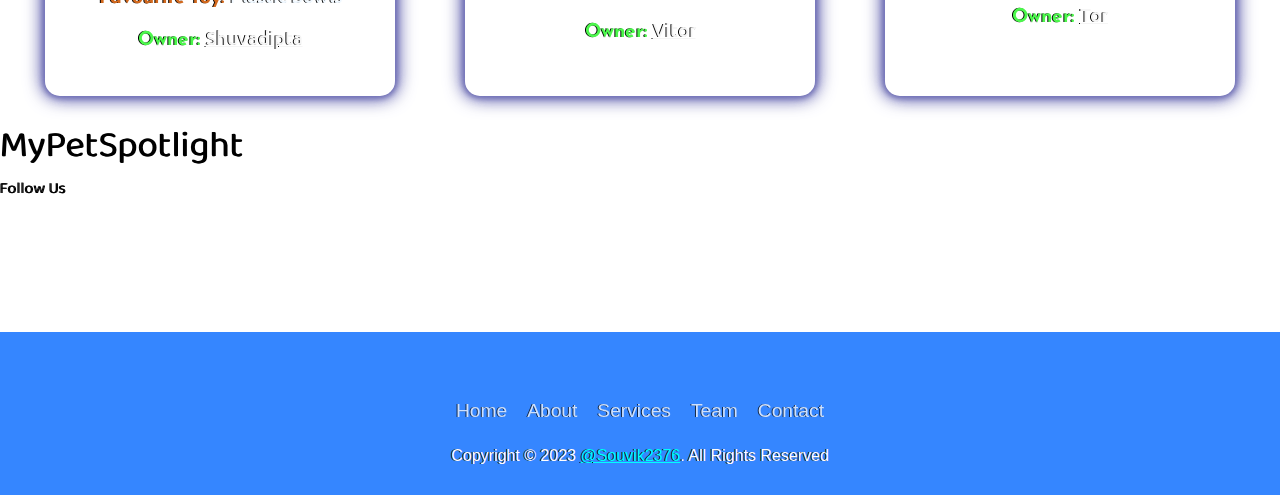
==== commit b08756cf: "Merge pull request #33 from Santanujana2001/sanu" ====
--- a/index.html
+++ b/index.html
@@ -16,15 +16,23 @@
 </head>
 
 <body>
-  <nav class="navbar">
-    <ul>
-      <li><a href="#">Welcome to MyPetSpotlight!</a></li>
-      <li><a href="#">Home</a></li>
-      <li><a href="#">About</a></li>
-      <li><a href="#">Section</a></li>
-      <li><a href="#">Contact Us</a></li>
-    </ul>
-  </nav>
+ <nav class="navbar">
+    <div class="navbar-container container">
+        <input type="checkbox" name="" id="">
+        <div class="hamburger-lines">
+            <span class="line line1"></span>
+            <span class="line line2"></span>
+            <span class="line line3"></span>
+        </div>
+        <ul class="menu-items">
+            <li><a href="#">Home</a></li>
+            <li><a href="#">About</a></li>
+            <li><a href="#">Section</a></li>
+            <li><a href="contact.html">Contact</a></li>
+        </ul>
+        <h1 class="logo">Welcome to MyPetSpotlight</h1>
+    </div>
+</nav>
 
   <!-- SCROLL TO TOP BUTTON -->
   <div id="progress">
@@ -271,6 +279,123 @@
       </div>
     </div>
 
+    <!--Kuttus-->
+    <div class="card">
+      <img src="./assets/images/Kuttus.jpg" alt="Bulti love">
+      <div class="content">
+        <div class="name">
+          <strong> Name: </strong>
+          <span> Kuttus </span>
+        </div>
+
+        <div class="animal">
+          <strong> Type of animal: </strong>
+          <span> Rabbit </span>
+        </div>
+
+        <div class="age">
+          <strong> Age: </strong>
+          <span> 1.5 years</span>
+        </div>
+
+        <div class="personality">
+          <strong> Personality: </strong>
+          <ul>
+            <li> calm </li>
+            <li> clever </li>
+          </ul>
+        </div>
+
+        <div class="toy">
+          <strong> Favourite toy: </strong>
+          <span> vegetables </span>
+        </div>
+
+        <div class="owner">
+          <strong> Owner: </strong>
+          <span> <a href="https://github.com/Santanujana2001"> Sanu </a> </span>
+        </div>
+      </div>
+    </div>
+
+    <!--Moinak-->
+    <div class="card">
+      <img src="./assets/images/moinak.jpg" alt="Bulti love">
+      <div class="content">
+        <div class="name">
+          <strong> Name: </strong>
+          <span> Moinak </span>
+        </div>
+
+        <div class="animal">
+          <strong> Type of animal: </strong>
+          <span> Parrot </span>
+        </div>
+
+        <div class="age">
+          <strong> Age: </strong>
+          <span> 3 years</span>
+        </div>
+
+        <div class="personality">
+          <strong> Personality: </strong>
+          <ul>
+            <li> sharp </li>
+            <li> strident </li>
+          </ul>
+        </div>
+
+        <div class="toy">
+          <strong> Favourite toy: </strong>
+          <span> eraser </span>
+        </div>
+
+        <div class="owner">
+          <strong> Owner: </strong>
+          <span> <a href="https://github.com/Santanujana2001"> Sanu </a> </span>
+        </div>
+      </div>
+    </div>
+
+    <!--Kunti-->
+    <div class="card">
+      <img src="./assets/images/kunti.jpg" alt="Bulti love">
+      <div class="content">
+        <div class="name">
+          <strong> Name: </strong>
+          <span> Kunti </span>
+        </div>
+
+        <div class="animal">
+          <strong> Type of animal: </strong>
+          <span> Cat </span>
+        </div>
+
+        <div class="age">
+          <strong> Age: </strong>
+          <span> 6 years</span>
+        </div>
+
+        <div class="personality">
+          <strong> Personality: </strong>
+          <ul>
+            <li> lazy </li>
+            <li> arrogant </li>
+          </ul>
+        </div>
+
+        <div class="toy">
+          <strong> Favourite toy: </strong>
+          <span> sofa </span>
+        </div>
+
+        <div class="owner">
+          <strong> Owner: </strong>
+          <span> <a href="https://github.com/Santanujana2001"> Sanu </a> </span>
+        </div>
+      </div>
+    </div>
+
     <!-- My Pet Cat-->
     <div class="card">
       <img src="/assets/images/catpet.jpg" alt="Mini-The-Cat">
@@ -589,6 +714,84 @@
         </div>
       </div>  
     </div>
+
+    <!---Miles's info-->
+    <div class="card">
+      <img src="./assets/images/miles.jpg" alt="miles sitting">
+      <div class="content">
+        <div class="name">
+          <strong> Name: </strong>
+          <span>Miles </span>
+        </div>
+
+        <div class="animal">
+          <strong> Type of animal: </strong>
+          <span> Cat</span>
+        </div>
+
+        <div class="age">
+          <strong> Age: </strong>
+          <span>2 years</span>
+        </div>
+
+        <div class="personality">
+          <strong> Personality: </strong>
+          <ul>
+            <li>Lazy</li>
+            <li>Noisy</li>
+          </ul>
+        </div>
+
+        <div class="toy">
+          <strong> Favourite toy: </strong>
+          <span> Rat Doll </span>
+        </div>
+
+        <div class="owner">
+          <strong> Owner: </strong>
+          <span> <a href="https://github.com/vitorquadros"> Vitor </a> </span>
+        </div>
+      </div>
+    </div>
+
+    <!---Tor's info-->
+    <div class="card">
+      <img src="./assets/images/tor.jpg" alt="Tor sitting">
+      <div class="content">
+        <div class="name">
+          <strong> Name: </strong>
+          <span>Tor </span>
+        </div>
+
+        <div class="animal">
+          <strong> Type of animal: </strong>
+          <span> Tortoise </span>
+        </div>
+
+        <div class="age">
+          <strong> Age: </strong>
+          <span>1 years</span>
+        </div>
+
+        <div class="personality">
+          <strong> Personality: </strong>
+          <ul>
+            <li>Lazy</li>
+          </ul>
+        </div>
+
+        <div class="toy">
+          <strong> Favourite toy: </strong>
+          <span> Rock </span>
+        </div>
+
+        <div class="owner">
+          <strong> Owner: </strong>
+          <span> <a href="https://github.com"> Tor </a> </span>
+        </div>
+      </div>
+    </div>
+
  
     <!-- Add your pet above -->
     
@@ -621,11 +824,41 @@
         </ul>
       </div>
     </div>
-
-    <div class="copyright">
-      <p> Copyright &copy; 2023 <a href="https://github.com/Souvik2376" target="_blank"
-          style="color: aqua;">@Souvik2376</a>. All Rights Reserved</p>
-    </div>
+    <footer class="footer">
+      <div class="waves">
+        <div class="wave" id="wave1"></div>
+        <div class="wave" id="wave2"></div>
+        <div class="wave" id="wave3"></div>
+        <div class="wave" id="wave4"></div>
+      </div>
+      <ul class="social-icon">
+        <li class="social-icon__item"><a class="social-icon__link" href="#">
+            <ion-icon name="logo-facebook"></ion-icon>
+          </a></li>
+        <li class="social-icon__item"><a class="social-icon__link" href="#">
+            <ion-icon name="logo-twitter"></ion-icon>
+          </a></li>
+        <li class="social-icon__item"><a class="social-icon__link" href="#">
+            <ion-icon name="logo-linkedin"></ion-icon>
+          </a></li>
+        <li class="social-icon__item"><a class="social-icon__link" href="#">
+            <ion-icon name="logo-instagram"></ion-icon>
+          </a></li>
+      </ul>
+      <ul class="menu">
+        <li class="menu__item"><a class="menu__link" href="#">Home</a></li>
+        <li class="menu__item"><a class="menu__link" href="#">About</a></li>
+        <li class="menu__item"><a class="menu__link" href="#">Services</a></li>
+        <li class="menu__item"><a class="menu__link" href="#">Team</a></li>
+        <li class="menu__item"><a class="menu__link" href="contact.html">Contact</a></li>
+  
+      </ul>
+        <p> Copyright &copy; 2023 <a href="https://github.com/Souvik2376" target="_blank"
+            style="color: aqua;">@Souvik2376</a>. All Rights Reserved</p>
+    </footer>
+    <script type="module" src="https://unpkg.com/ionicons@5.5.2/dist/ionicons/ionicons.esm.js"></script>
+    <script nomodule src="https://unpkg.com/ionicons@5.5.2/dist/ionicons/ionicons.js"></script>
+    
   </footer>
 
 
@@ -638,4 +871,4 @@
 <script src="./JS/script.js"></script>
 <script src="./JS/scroll.js"></script>
 
-</html>+</html>
--- a/CSS/style.css
+++ b/CSS/style.css
@@ -0,0 +1,757 @@
+@import url('https://fonts.googleapis.com/css2?family=Josefin+Sans&family=Tilt+Prism&family=Ubuntu:wght@300&display=swap');
+@import url('https://fonts.googleapis.com/css2?family=Baloo+Bhai+2:wght@500&display=swap');
+
+/* Navbar */
+/* styles.css */
+
+body {
+    margin: 0;
+    font-family: 'Baloo Bhai 2', cursive;
+}
+/*CSS for navbar */
+.navbar input[type="checkbox"],
+.navbar .hamburger-lines{
+    display: none;
+}
+
+.container{
+    max-width: 1200px;
+    width: 90%;
+    margin: auto;
+}
+
+.navbar{
+    position: fixed;
+    width: 100%;
+    height: 74px;
+    background: rgb(20, 6, 6);
+    color: rgb(255, 195, 161);
+    opacity: 0.85;
+    z-index: 100;
+}
+
+.navbar-container{
+    display: flex;
+    justify-content: space-between;
+    height: 64px;
+    align-items: center;
+}
+
+.menu-items{
+    order: 2;
+    display: flex;
+}
+.logo{
+    order: 1;
+    font-size: 2.3rem;
+}
+.logo:hover{
+    color:#6ea59a;
+}
+
+.menu-items li{
+    list-style: none;
+    margin-left: -0.5rem;
+    font-size: 1.3rem;
+}
+
+.navbar a{
+    color:  rgb(255, 195, 161);
+    text-decoration: none;
+    font-weight: 500;
+    transition: color 0.3s ease-in-out;
+}
+
+.navbar a:hover{
+    color: #6ea59a;
+}
+
+@media (max-width: 768px){
+    .navbar{
+        opacity: 0.95;
+    }
+
+    .navbar-container input[type="checkbox"],
+    .navbar-container .hamburger-lines{
+        display: block;
+    }
+
+    .navbar-container{
+        display: block;
+        position: relative;
+        height: 64px;
+    }
+
+    .navbar-container input[type="checkbox"]{
+        position: absolute;
+        display: block;
+        height: 32px;
+        width: 30px;
+        top: 20px;
+        left: 20px;
+        z-index: 5;
+        opacity: 0;
+        cursor: pointer;
+    }
+
+    .navbar-container .hamburger-lines{
+        display: block;
+        height: 28px;
+        width: 35px;
+        position: absolute;
+        top: 20px;
+        left: 20px;
+        z-index: 2;
+        display: flex;
+        flex-direction: column;
+        justify-content: space-between;
+    }
+
+    .navbar-container .hamburger-lines .line{
+        display: block;
+        height: 4px;
+        width: 100%;
+        border-radius: 10px;
+        background: rgb(255, 195, 161);
+    }
+    
+    .navbar-container .hamburger-lines .line1{
+        transform-origin: 0% 0%;
+        transition: transform 0.3s ease-in-out;
+    }
+
+    .navbar-container .hamburger-lines .line2{
+        transition: transform 0.2s ease-in-out;
+    }
+
+    .navbar-container .hamburger-lines .line3{
+        transform-origin: 0% 100%;
+        transition: transform 0.3s ease-in-out;
+    }
+
+    .navbar .menu-items{
+        padding-top: 100px;
+        background: #050202;
+        color:rgb(255, 195, 161);
+        height: 100vh;
+        max-width: 300px;
+        transform: translate(-150%);
+        display: flex;
+        flex-direction: column;
+        margin-left: -40px;
+        padding-left: 40px;
+        transition: transform 0.5s ease-in-out;
+        box-shadow:  5px 0px 10px 0px #aaa;
+        overflow: scroll;
+    }
+
+    .navbar .menu-items li{
+        margin-bottom: 1.8rem;
+        font-size: 1.1rem;
+        font-weight: 500;
+    }
+
+    .logo{
+        position: absolute;
+        top: 10px;
+        right: 15px;
+        font-size: 2.5rem;
+    }
+
+    .navbar-container input[type="checkbox"]:checked ~ .menu-items{
+        transform: translateX(0);
+    }
+
+    .navbar-container input[type="checkbox"]:checked ~ .hamburger-lines .line1{
+        transform: rotate(45deg);
+    }
+
+    .navbar-container input[type="checkbox"]:checked ~ .hamburger-lines .line2{
+        transform: scaleY(0);
+    }
+
+    .navbar-container input[type="checkbox"]:checked ~ .hamburger-lines .line3{
+        transform: rotate(-45deg);
+    }
+
+}
+
+@media (max-width: 500px){
+    .navbar-container input[type="checkbox"]:checked ~ .logo{
+        display: none;
+    }
+}
+/* CSS for Scrollbar */
+
+::-webkit-scrollbar {
+    width: 10px;
+    color: transparent;
+}
+
+::-webkit-scrollbar-track {
+    -webkit-box-shadow: inset 0 0 6px rgba(0, 0, 0, 0.3);
+    background-color: #161623;
+}
+
+::-webkit-scrollbar-thumb {
+    background-color: #000000;
+    border: 2px solid #555555;
+    border-radius: 6px;
+}
+
+/* Scrollbar for Personality class */
+
+.personality ul::-webkit-scrollbar {
+    width: 6px;
+    color: transparent;
+}
+
+.personality ul::-webkit-scrollbar-track {
+    -webkit-box-shadow: inset 0 0 6px rgba(0, 0, 0, 0.3);
+    background-color: transparent;
+}
+
+.personality ul::-webkit-scrollbar-thumb {
+    background-color: #171723;
+    border: 2px solid #555555;
+    border-radius: 6px;
+}
+
+/* CSS of all classes in the same order of HTML  */
+html{
+    scroll-behavior: smooth;
+}
+
+body {
+    overflow-x: hidden;
+    background: url(../assets/slider_img/background.png);
+    margin: 0;
+    text-shadow: -1px 0px 0px black;
+}
+
+.swiper {
+    width: 100%;
+    position: absolute;
+    top: 0;
+    z-index: -1;
+}
+
+.swiper-slide img {
+    height: 100vh;
+    width: 100%;
+    overflow: hidden;
+    display: flex;
+    justify-content: center;
+    object-fit: cover;
+}
+
+.welcome {
+    display: block;
+    background-color: rgba(0, 0, 0, 0.559);
+    position: absolute;
+    z-index: 1;
+    margin-left: auto;
+    margin-right: auto;
+    left: 0;
+    right: 0;
+    max-width: 100vw;
+    height: 100vh;
+    display: flex;
+    align-items: center;
+    justify-content: center;
+    flex-direction: column;
+    text-align: justify;
+    color: white;
+    font-size: 18px;
+    font-family: Arial, Helvetica, sans-serif;
+}
+
+.welcome h2 {
+    text-align: center;
+    margin-bottom: 18px;
+    font-family: 'Tilt Prism', sans-serif;
+    font-size: 4em;
+    letter-spacing: 10px;
+}
+
+.welcome p {
+    text-align: center;
+    margin: 10px;
+    padding: 10px;
+}
+
+#petcommunity {
+    font-family: "Ubuntu", sans-serif;
+    font-size: 40px;
+    font-weight: 800;
+}
+
+#describe {
+    padding: 30px;
+    text-align: center;
+    font-size: 20px;
+    font-family: cursive;
+    font-weight: 500;
+}
+
+#submit {
+    font-size: 25px;
+    font-family: 'Josefin Sans', sans-serif;
+}
+
+nav {
+    display: flex;
+    justify-content: flex-end;
+    align-items: center;
+    height: 50px;
+}
+
+nav a {
+    margin: 10px;
+    padding: 27px;
+    transition: 0.5s ease-in-out;
+    color: rgb(255, 195, 161);
+    text-decoration: none;
+}
+
+nav a:hover {
+    cursor: pointer;
+    color: rgba(255, 255, 255, 0.751);
+}
+
+.navbar-button {
+    background-color: rgb(240, 154, 125, 0.712);
+    border: none;
+    border-radius: 15px;
+    color: white;
+    font-weight: bold;
+    padding: 10px 20px;
+    text-align: center;
+    text-decoration: none;
+    font-size: 25px;
+    margin: 10px 2px;
+    cursor: pointer;
+    transition-duration: 0.5s;
+}
+
+.navbar-button:hover {
+    background-color: rgb(210, 125, 125);
+    color: white;
+}
+
+#photo {
+    display: block;
+    margin: 0 auto 56px auto;
+    width: 100vw;
+    object-fit: cover;
+    height: 100vh;
+}
+
+
+#list {
+    display: flex;
+    justify-content: center;
+    align-items: center;
+    flex-wrap: wrap;
+    grid-template-columns: repeat(auto-fill, 350px);
+    grid-gap: 30px;
+    font-family: Arial, Helvetica, sans-serif;
+}
+
+.card {
+    z-index: 10;
+    color: aliceblue;
+    display: flex;
+    justify-content: center;
+    align-items: center;
+    flex-direction: column;
+    width: 350px;
+    /* adjust the width as needed */
+    height: 37.1875em;
+    border-radius: 15px;
+    background: rgba(255, 255, 255, 0.1);
+    box-shadow: 0 0 5px #7373b7f9,
+        0 0 6px #7373b7f9,
+        0 0 10px #7373b7f9,
+        0 0 18px #7373b7f9,
+        0 0 20px #7373b7f9;
+    margin: 20px;
+    border: 2px solid rgba(255, 255, 255, 0.7);
+    backdrop-filter: blur(20px);   
+}
+.card:hover{
+    transition: 0.3s;
+    transform:scale(1.2);
+}
+
+.card img {
+    width: 100%;
+    height: 200px;
+    /* adjust the height as needed */
+    max-height: 300px;
+    object-fit: cover;
+    border-top-left-radius: 15px;
+    border-top-right-radius: 15px;
+}
+
+.content {
+    font-family: 'Ubuntu', sans-serif;
+    font-size: 1.2rem;
+    margin: 2rem;
+    padding: 2px;
+    line-height: 38px;
+    display: flex;
+    flex-direction: column;
+    align-items: center;
+    justify-content: center;
+    flex: 1;
+}
+
+.content strong {
+    font-family: 'Josefin Sans', sans-serif;
+}
+
+.content .name strong {
+    color: aquamarine;
+}
+
+.content .animal strong {
+    color: goldenrod;
+}
+
+.content .age strong {
+    color: cadetblue;
+}
+
+.content .personality {
+    display: flex;
+    flex-direction: column;
+    align-items: center;
+}
+
+.content .personality strong {
+    color: coral;
+}
+
+.content ul {
+    padding: 0 0 0 34px;
+    margin: 0 auto 0 -10px;
+    line-height: 29px;
+    flex-direction: column;
+}
+
+.content .toy strong {
+    color: chocolate;
+}
+
+.content .owner strong {
+    color: #4cf74c;
+}
+
+.content .owner a {
+    color: whitesmoke;
+}
+
+.content .owner a:hover {
+    text-decoration: none;
+    color: bisque;
+    font-size: 1.3rem;
+}
+/* 
+footer {
+    color: whitesmoke;
+    background-color: #24262b;
+    box-shadow: 0px 0px 5px rgba(0, 0, 0, 0.5);
+    height: 115px;
+    margin-top: 10px;
+    font-family: Arial, Helvetica, sans-serif;
+}
+
+.logo {
+    font-size: 20px;
+    margin-left: 5rem;
+}
+
+.footer-line {
+    display: flex;
+    justify-content: space-between;
+}
+
+.social-media {
+    display: flex;
+}
+
+.social-media p {
+    font-size: 20px;
+}
+
+.social-media ul {
+    display: flex;
+    list-style-type: none;
+    margin-right: 3rem;
+}
+
+.list-item {
+    margin-right: 1rem;
+    margin-top: 5px;
+}
+
+.list-item:hover .fa-facebook {
+    color: #3b5998;
+}
+
+.list-item:hover .fa-twitter {
+    color: #1da1f2;
+}
+
+.list-item:hover .fa-tiktok {
+    color: #000000;
+}
+
+.list-item:hover .fa-instagram {
+    color: #e1306c;
+}
+
+.list-item:hover .fa-github {
+    color: #333333;
+}
+
+.social-media ul li i {
+    color: rgba(255, 255, 255, 0.621);
+} */
+
+/* .copyright {
+    background-color: rgba(13, 13, 19, 0.712);
+    display: flex;
+    justify-content: center;
+    font-size: small;
+}
+
+.copyright p {
+    text-align: center;
+    font-size: 14px;
+} */
+
+/* Media Queiries */
+
+
+@media (max-width: 833px) {
+
+    .welcome h2 {
+        font-size: 2.5em;
+    }
+
+    #describe {
+        display: none;
+    }
+
+    #petcommunity {
+        font-size: 30px;
+    }
+
+    .logo {
+        display: none;
+    }
+
+    .social-media ul {
+        margin-right: 1rem;
+        margin-top: 0;
+    }
+
+    .list-item {
+        margin-top: 17px;
+    }
+
+    .list-item i {
+        font-size: 24px;
+    }
+
+    .footer-line {
+        flex-direction: column;
+        align-items: center;
+    }
+
+    .social-media {
+        margin-top: 1rem;
+    }
+
+    .social-media p {
+        font-size: 20px;
+    }
+
+    .copyright {
+        margin-top: 3px;
+    }
+
+    .copyright p {
+        font-size: 13px;
+    }
+
+}
+
+@media (max-width:545px) {
+    .welcome h2 {
+        font-size: 24px;
+    }
+
+    #petcommunity,
+    #submit {
+        font-size: 20px;
+    }
+
+    .navbar-button {
+        font-size: 20px;
+    }
+}
+
+@media (max-width:375px) {
+    .navbar-button {
+        font-size: 15px;
+    }
+
+    .social-media p {
+        font-size: 15px;
+        margin-left: 20px;
+    }
+
+    .copyright p {
+        font-size: 10px;
+    }
+
+    .welcome h2 {
+        font-size: 18px;
+    }
+
+    #petcommunity,
+    #submit {
+        font-size: 20px;
+    }
+}
+
+/* FOOTER */
+@import url("https://fonts.googleapis.com/css2?family=Poppins:wght@200;300;400;500;600;700;800;900&display=swap");
+
+* {
+  margin: 0;
+  padding: 0;
+  box-sizing: border-box;
+  
+}
+
+
+.footer {
+  position: relative;
+  width: 100%;
+  background: #3586ff;
+  min-height: 100px;
+  padding: 20px 50px;
+  display: flex;
+  justify-content: center;
+  align-items: center;
+  flex-direction: column;
+  font-family: "Poppins", sans-serif;
+}
+
+.social-icon,
+.menu {
+  position: relative;
+  display: flex;
+  justify-content: center;
+  align-items: center;
+  margin: 10px 0;
+  flex-wrap: wrap;
+}
+
+.social-icon__item,
+.menu__item {
+  list-style: none;
+}
+
+.social-icon__link {
+  font-size: 2rem;
+  color: #fff;
+  margin: 0 10px;
+  display: inline-block;
+  transition: 0.5s;
+}
+.social-icon__link:hover {
+  transform: translateY(-10px);
+}
+
+.menu__link {
+  font-size: 1.2rem;
+  color: #fff;
+  margin: 0 10px;
+  display: inline-block;
+  transition: 0.5s;
+  text-decoration: none;
+  opacity: 0.75;
+  font-weight: 300;
+}
+
+.menu__link:hover {
+  opacity: 1;
+}
+
+.footer p {
+  color: #fff;
+  margin: 15px 0 10px 0;
+  font-size: 1rem;
+  font-weight: 300;
+}
+
+.wave {
+  position: absolute;
+  top: -100px;
+  left: 0;
+  width: 100%;
+  height: 100px;
+  background: url("https://i.ibb.co/wQZVxxk/wave.png");
+  background-size: 1000px 100px;
+}
+
+.wave#wave1 {
+  z-index: 1000;
+  opacity: 1;
+  bottom: 0;
+  animation: animateWaves 4s linear infinite;
+}
+
+.wave#wave2 {
+  z-index: 999;
+  opacity: 0.5;
+  bottom: 10px;
+  animation: animate 4s linear infinite !important;
+}
+
+.wave#wave3 {
+  z-index: 1000;
+  opacity: 0.2;
+  bottom: 15px;
+  animation: animateWaves 3s linear infinite;
+}
+
+.wave#wave4 {
+  z-index: 999;
+  opacity: 0.7;
+  bottom: 20px;
+  animation: animate 3s linear infinite;
+}
+
+@keyframes animateWaves {
+  0% {
+    background-position-x: 1000px;
+  }
+  100% {
+    background-positon-x: 0px;
+  }
+}
+
+@keyframes animate {
+  0% {
+    background-position-x: -1000px;
+  }
+  100% {
+    background-positon-x: 0px;
+  }
+}
